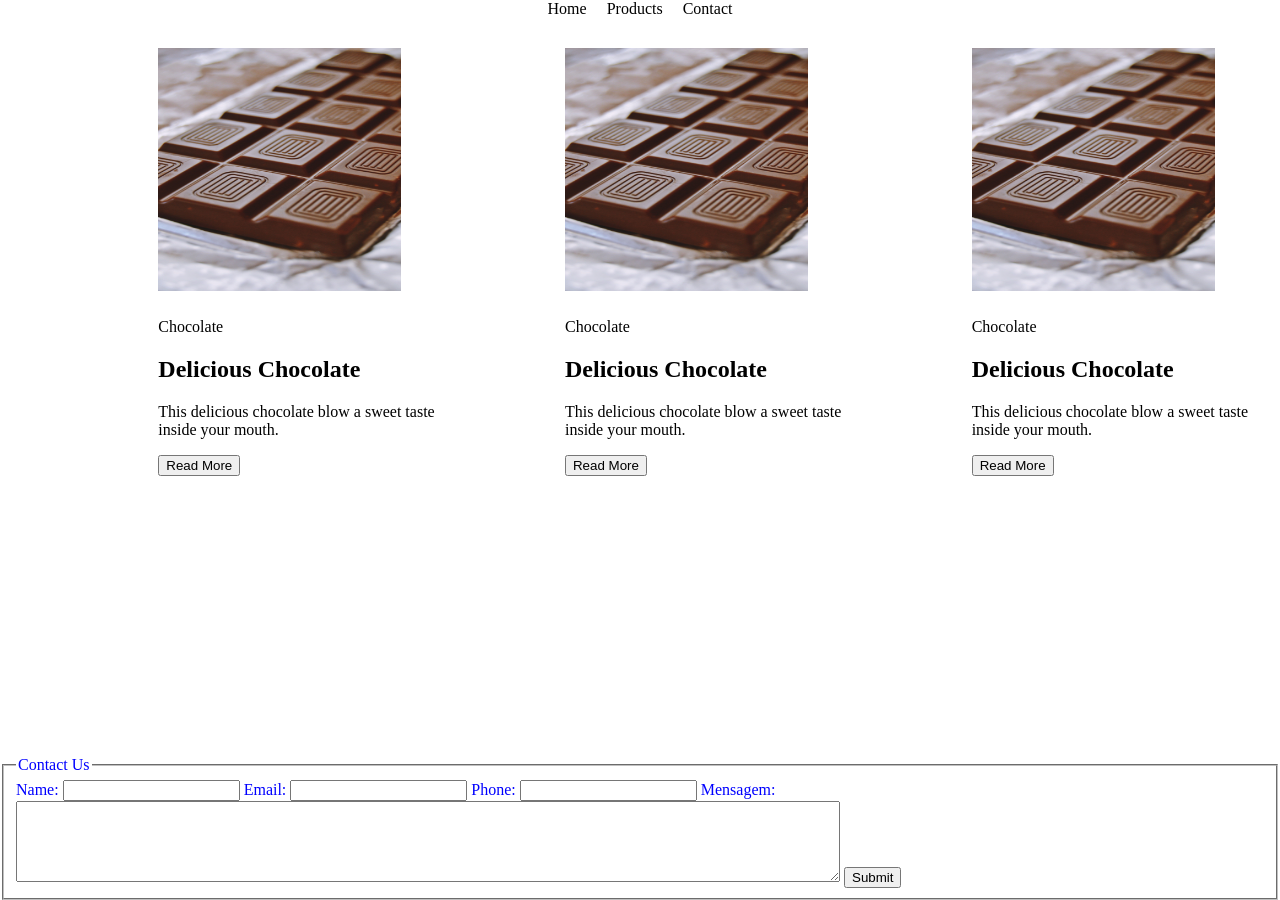
==== Assignment2/index.html @ 36105b65 "Assignment Two" ====
<!DOCTYPE html>
<html lang="en">
<head>
    <meta charset="UTF-8">
    <meta name="viewport" content="width=device-width, initial-scale=1.0">
    <title>Assignment Two</title>
    <link rel="stylesheet" href="./css/style.css">
</head>
<body>
    <header>
        <nav class="nav-container">
            <div class="top-navigation">
                <a>Home</a>
                <a>Products</a>
                <a>Contact</a>
            </div>
        </nav>
    </header>
    <main class="product-container">
        <article class="product-card">
            <div class="product-card-image">
                <img src="./img/chocolate.jpg" alt="chocolate image">
            </div>
            <span class="product-card-badge">Chocolate</span>
            <h2 class="product-card-title">Delicious Chocolate</h2>
            <p class="product-card-body">This delicious chocolate blow a sweet taste inside your mouth.</p>
            <button class="product-card-btn" type="button">Read More</button>
        </article>
        <article class="product-card">
            <div class="product-card-image">
                <img src="./img/chocolate.jpg" alt="chocolate image">
            </div>
            <span class="product-card-badge">Chocolate</span>
            <h2 class="product-card-title">Delicious Chocolate</h2>
            <p class="product-card-body">This delicious chocolate blow a sweet taste inside your mouth.</p>
            <button class="product-card-btn" type="button">Read More</button>
        </article>
        <article class="product-card">
            <div class="product-card-image">
                <img src="./img/chocolate.jpg" alt="chocolate image">
            </div>
            <span class="product-card-badge">Chocolate</span>
            <h2 class="product-card-title">Delicious Chocolate</h2>
            <p class="product-card-body">This delicious chocolate blow a sweet taste inside your mouth.</p>
            <button class="product-card-btn" type="button">Read More</button>
        </article>

    </main>
    <footer class="contact-container">
        <form>
            <fieldset>
                <legend>Contact Us</legend>
                <label for="name">Name:</label>
                <input type="text" id="name" name="name" required>
                
                <label for="email">Email:</label>
                <input type="email" id="email" name="email" required>

                <label for="phone">Phone:</label>
                <input type="phone" name="phone" id="phone" title="Format: 444 333 1111" pattern="[0-9]{3} [0-9]{3} [0-9]{4}" required>

                <label for="message">Mensagem:</label>
                <textarea id="message" name="message" rows="5" cols="100"></textarea>
            
                <button type="submit">Submit</button>
            </fieldset>
        </form>
    </footer>
    
</body>
</html>
---- Assignment2/css/style.css ----
body{
display: flex;
flex-direction: column;
margin: 0;
}

/* HEADER*/
.nav-container{
    display: flex;
    justify-content: center;
    position: sticky;
    top: 0;
}

.nav-container{

}

.top-navigation{
    display: flex;
    gap: 20px;
    justify-content: center;
    align-items: center;
}

/* MAIN */
.product-container{
    display: grid;
    grid-template-columns: repeat(3, clamp(150px, 3vw, 300px));
    justify-content: space-around;
    margin: 30px;
}

.product-card{
 width: 300px;
 height: 300px;
}

.product-card-image{
    width: 90%;
    height: 90%;
}

.product-card-image img{
    width: 90%;
    height: 90%;
}

/* FOOTER */
.contact-container{
  display: grid;
  color: blue;
  grid-template-columns: 1fr;
  align-items: center;
  position: absolute;
  bottom: 0;
}
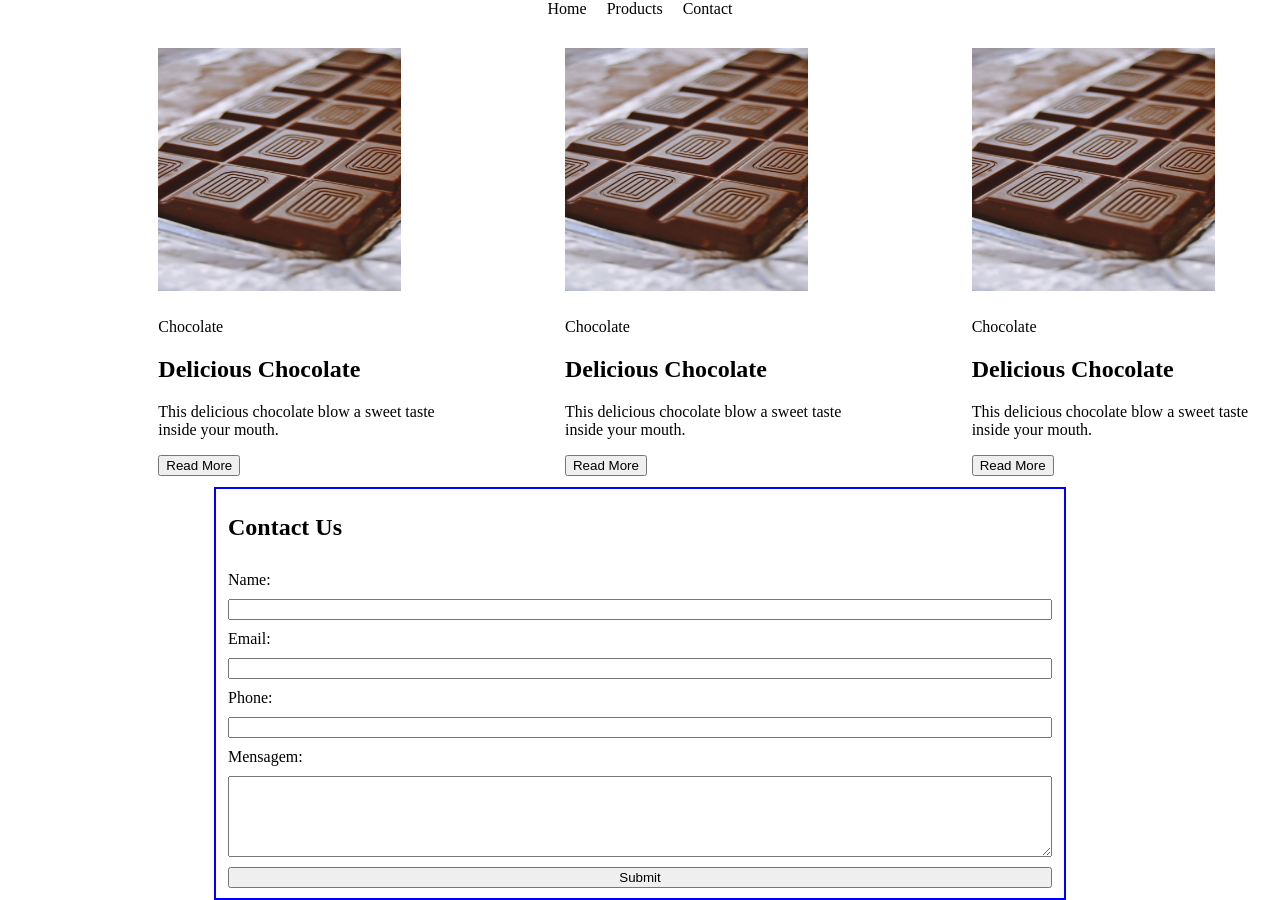
==== commit 21dcaaa9: "updates - 7/8/2026 - 9:41PM" ====
--- a/Assignment2/index.html
+++ b/Assignment2/index.html
@@ -48,8 +48,8 @@
     </main>
     <footer class="contact-container">
         <form>
-            <fieldset>
-                <legend>Contact Us</legend>
+            <fieldset class="contact-fieldset">
+                <h2>Contact Us</h2>
                 <label for="name">Name:</label>
                 <input type="text" id="name" name="name" required>
                 
--- a/Assignment2/css/style.css
+++ b/Assignment2/css/style.css
@@ -1,6 +1,4 @@
 body{
-display: flex;
-flex-direction: column;
 margin: 0;
 }
 
@@ -48,10 +46,19 @@
 
 /* FOOTER */
 .contact-container{
-  display: grid;
-  color: blue;
-  grid-template-columns: 1fr;
+  display: flex;
+  flex-direction: column;
   align-items: center;
+  justify-content: center;
   position: absolute;
   bottom: 0;
+  width: 100%;
+  align-items: center;
+}
+
+.contact-fieldset{
+    display: flex;
+    flex-direction: column;
+    gap: 10px;
+    border: 2px solid blue;
 }
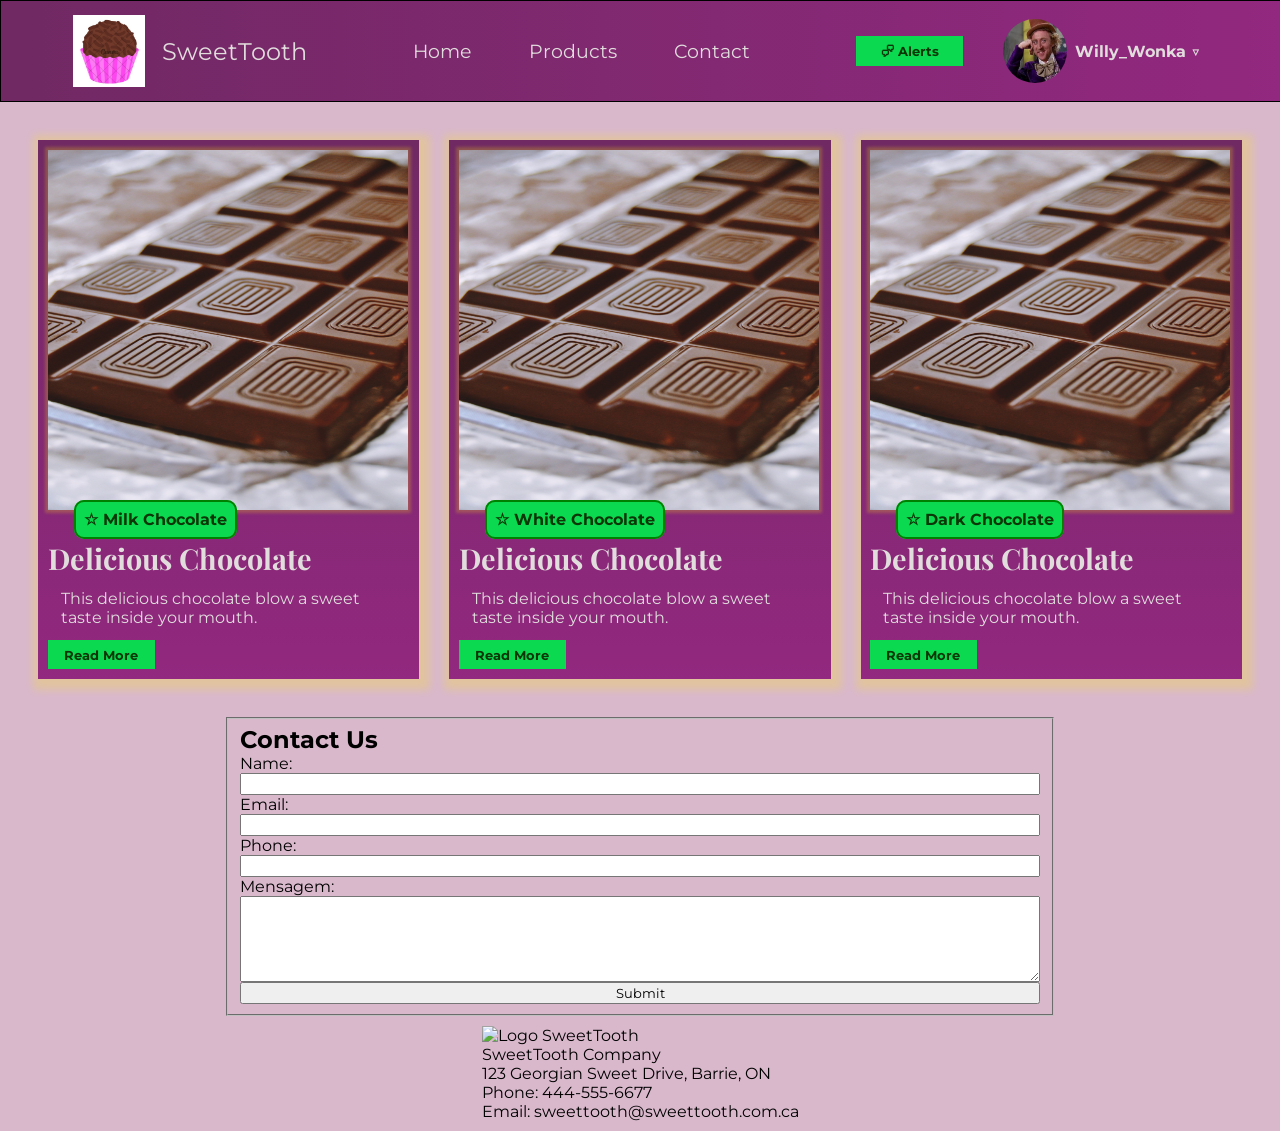
==== commit 99ffbe27: "AssignmentTwo - 7/9/2026 - 8:13pm" ====
--- a/Assignment2/index.html
+++ b/Assignment2/index.html
@@ -9,10 +9,18 @@
 <body>
     <header>
         <nav class="nav-container">
+            <div class="nav-icon">
+                <img class="nav-sweetToothIcon" alt="SweetTooth icon" src="./img/logo.jpg"> 
+                SweetTooth
+            </div>
             <div class="top-navigation">
                 <a>Home</a>
                 <a>Products</a>
                 <a>Contact</a>
+            </div>
+            <button class="nav-alerts">&#128490; Alerts</button>
+             <div class="nav-profile"><img class="profileicon" alt="Profile Icon" src="./img/willywonka.jpg">
+                Willy_Wonka &#9661;
             </div>
         </nav>
     </header>
@@ -21,7 +29,7 @@
             <div class="product-card-image">
                 <img src="./img/chocolate.jpg" alt="chocolate image">
             </div>
-            <span class="product-card-badge">Chocolate</span>
+            <span class="product-card-badge">&#9734; Milk Chocolate</span>
             <h2 class="product-card-title">Delicious Chocolate</h2>
             <p class="product-card-body">This delicious chocolate blow a sweet taste inside your mouth.</p>
             <button class="product-card-btn" type="button">Read More</button>
@@ -30,7 +38,7 @@
             <div class="product-card-image">
                 <img src="./img/chocolate.jpg" alt="chocolate image">
             </div>
-            <span class="product-card-badge">Chocolate</span>
+            <span class="product-card-badge">&#9734; White Chocolate</span>
             <h2 class="product-card-title">Delicious Chocolate</h2>
             <p class="product-card-body">This delicious chocolate blow a sweet taste inside your mouth.</p>
             <button class="product-card-btn" type="button">Read More</button>
@@ -39,15 +47,15 @@
             <div class="product-card-image">
                 <img src="./img/chocolate.jpg" alt="chocolate image">
             </div>
-            <span class="product-card-badge">Chocolate</span>
+            <span class="product-card-badge">&#9734; Dark Chocolate</span>
             <h2 class="product-card-title">Delicious Chocolate</h2>
             <p class="product-card-body">This delicious chocolate blow a sweet taste inside your mouth.</p>
             <button class="product-card-btn" type="button">Read More</button>
         </article>
-
     </main>
+    
     <footer class="contact-container">
-        <form>
+        <form class="contact-form">
             <fieldset class="contact-fieldset">
                 <h2>Contact Us</h2>
                 <label for="name">Name:</label>
@@ -56,15 +64,22 @@
                 <label for="email">Email:</label>
                 <input type="email" id="email" name="email" required>
 
-                <label for="phone">Phone:</label>
-                <input type="phone" name="phone" id="phone" title="Format: 444 333 1111" pattern="[0-9]{3} [0-9]{3} [0-9]{4}" required>
+                <label for="tel">Phone:</label>
+                <input type="tel" name="tel" id="tel" title="Format: 444 333 1111" pattern="[0-9]{3} [0-9]{3} [0-9]{4}" required>
 
                 <label for="message">Mensagem:</label>
-                <textarea id="message" name="message" rows="5" cols="100"></textarea>
+                <textarea id="message" name="message" rows="5" cols="70"></textarea>
             
                 <button type="submit">Submit</button>
             </fieldset>
         </form>
+        <div class = "contact-info">
+        <img src="./assets/logo.png" alt="Logo SweetTooth">
+        <p>SweetTooth Company</p>
+        <p>123 Georgian Sweet Drive, Barrie, ON</p>
+        <p>Phone: 444-555-6677</p>
+        <p>Email: sweettooth@sweettooth.com.ca</p>
+        </div>
     </footer>
     
 </body>
--- a/Assignment2/css/style.css
+++ b/Assignment2/css/style.css
@@ -1,64 +1,183 @@
-body{
-margin: 0;
+/* FONTS */
+/* Playfair Display */
+@import url('https://fonts.googleapis.com/css2?family=Playfair+Display:wght@700&display=swap');
+/* Montserrat*/
+@import url('https://fonts.googleapis.com/css2?family=Montserrat:wght@400;600&display=swap');
+
+:root{
+    /* colors*/
+    --primary-color: #702963;
+    --primary-color-variation: #92287f;
+    --secondary-color: #FDEE00;
+    --secondary-color-variation: #fdec0038;
+    
+    --btn-color: #0BDA51;
+    
+    --primary-font-color: #e1dddd;
+    --secondary-font-color: #0b3608;
+
+    --mainBackground: #d2abc3d7;
+
+    /* fonts */
+    --playFairDisplay: 'Playfair Display', serif;
+    --montserrat: 'Montserrat', sans-serif;
 }
 
-/* HEADER*/
-.nav-container{
-    display: flex;
-    justify-content: center;
-    position: sticky;
-    top: 0;
+*{
+    margin: 0;
+    font-family: var(--montserrat);
 }
 
-.nav-container{
-
+body{
+    background: var(--mainBackground);
 }
 
+/* HEADER */
+.nav-container{
+background: linear-gradient(to right, var(--primary-color),var(--primary-color-variation));
+display: flex;
+justify-content: space-between;
+align-items: center;
+flex-wrap: wrap;
+width: 100%;
+height: 100px;
+position: sticky;
+z-index: 100;
+top: 0;
+left: 0;
+right: 0;
+border: solid black 1px;  
+}
+
+
 .top-navigation{
+    display: inline-flex;
+    margin-right: auto;
+    gap: 3em;
+    color: var(--primary-font-color);
+    font-size: 1.2rem;
+}
+
+.nav-icon{
     display: flex;
-    gap: 20px;
-    justify-content: center;
     align-items: center;
+    margin-right: auto;
+    margin-left: 3em;
+    gap: 0.7em;
+    font-size: 1.5em;
+    color: var(--primary-font-color);
+}
+
+.nav-sweetToothIcon{
+    width: 3em;
+}
+
+.nav-alerts{
+    margin-right: 3em;
+    padding: 0.5em;
+    width: 8em;
+    border: none;
+    transition: all 0.2s ease;
+    background-color: var(--btn-color);
+    color: var(--secondary-font-color);
+    font-weight: bold;
+}
+
+.profileicon{
+    width: 4em;
+    height: 4em;
+    border-radius: 50%;
+}
+.nav-profile{
+    display: flex;
+    align-items: center;
+    margin-right: 5em;
+    gap: 0.5em;
+    font-weight: bolder;
+    color: var(--primary-font-color);
+}
+
+/* active effect */
+.nav-alerts:active {
+    background-color: #dfdfdf;
+    transform: translateY(2px);
 }
 
 /* MAIN */
 .product-container{
     display: grid;
-    grid-template-columns: repeat(3, clamp(150px, 3vw, 300px));
-    justify-content: space-around;
-    margin: 30px;
+    grid-template-columns: repeat(3, 1fr);
+    justify-items: center;
+    margin: clamp(30px, 3vw, 50px);
+    gap: 30px;
 }
 
 .product-card{
- width: 300px;
- height: 300px;
+    justify-items: center;
+    padding: 0.6rem;
+    background: linear-gradient(to bottom, var(--primary-color), var(--primary-color-variation));
+    color: var(--primary-font-color);
+    box-shadow: 3px 3px 8px 8px var(--secondary-color-variation);
 }
 
 .product-card-image{
-    width: 90%;
-    height: 90%;
+    width: clamp(120px, 70vw, 360px);
+    height: clamp(120px, 70vw, 360px);
+    overflow: hidden;
+     box-shadow: 0px 0px 3px 3px var(--secondary-color-variation);
 }
 
 .product-card-image img{
-    width: 90%;
-    height: 90%;
+    width: 100%;
+    height: 100%;
+    justify-self: center;
+}
+
+.product-card-badge{
+    margin-left: 1.6rem;
+    border-radius: 10px;
+    padding: 0.5em;
+    border: 2px solid #008000;
+    background: var(--btn-color);
+    color: var(--secondary-font-color);
+    font-weight: bold;
+}
+.product-card-title{
+    margin-top: 0.6rem;
+    font-family: var(--playFairDisplay);
+    font-size: 1.8rem;
+}
+
+.product-card-body{
+    margin: 0.8rem;
+}
+
+.product-card-btn{
+    display: flex;
+    justify-self: center;
+    justify-content: center;
+    padding: 0.5em;
+    width: 8em;
+    border: none;
+    transition: all 0.2s ease;
+    background: var(--btn-color);
+    color: var(--secondary-font-color);
+    font-weight: bold;
 }
 
 /* FOOTER */
 .contact-container{
-  display: flex;
-  flex-direction: column;
-  align-items: center;
-  justify-content: center;
-  position: absolute;
-  bottom: 0;
-  width: 100%;
-  align-items: center;
+    display: grid;
+    grid-template-columns: 1fr;
+    justify-items: center;
 }
 
 .contact-fieldset{
     display: flex;
     flex-direction: column;
-    gap: 10px;
-    border: 2px solid blue;
+    width: 800px;
+}
+
+.contact-info{
+    margin: 10px;
 }
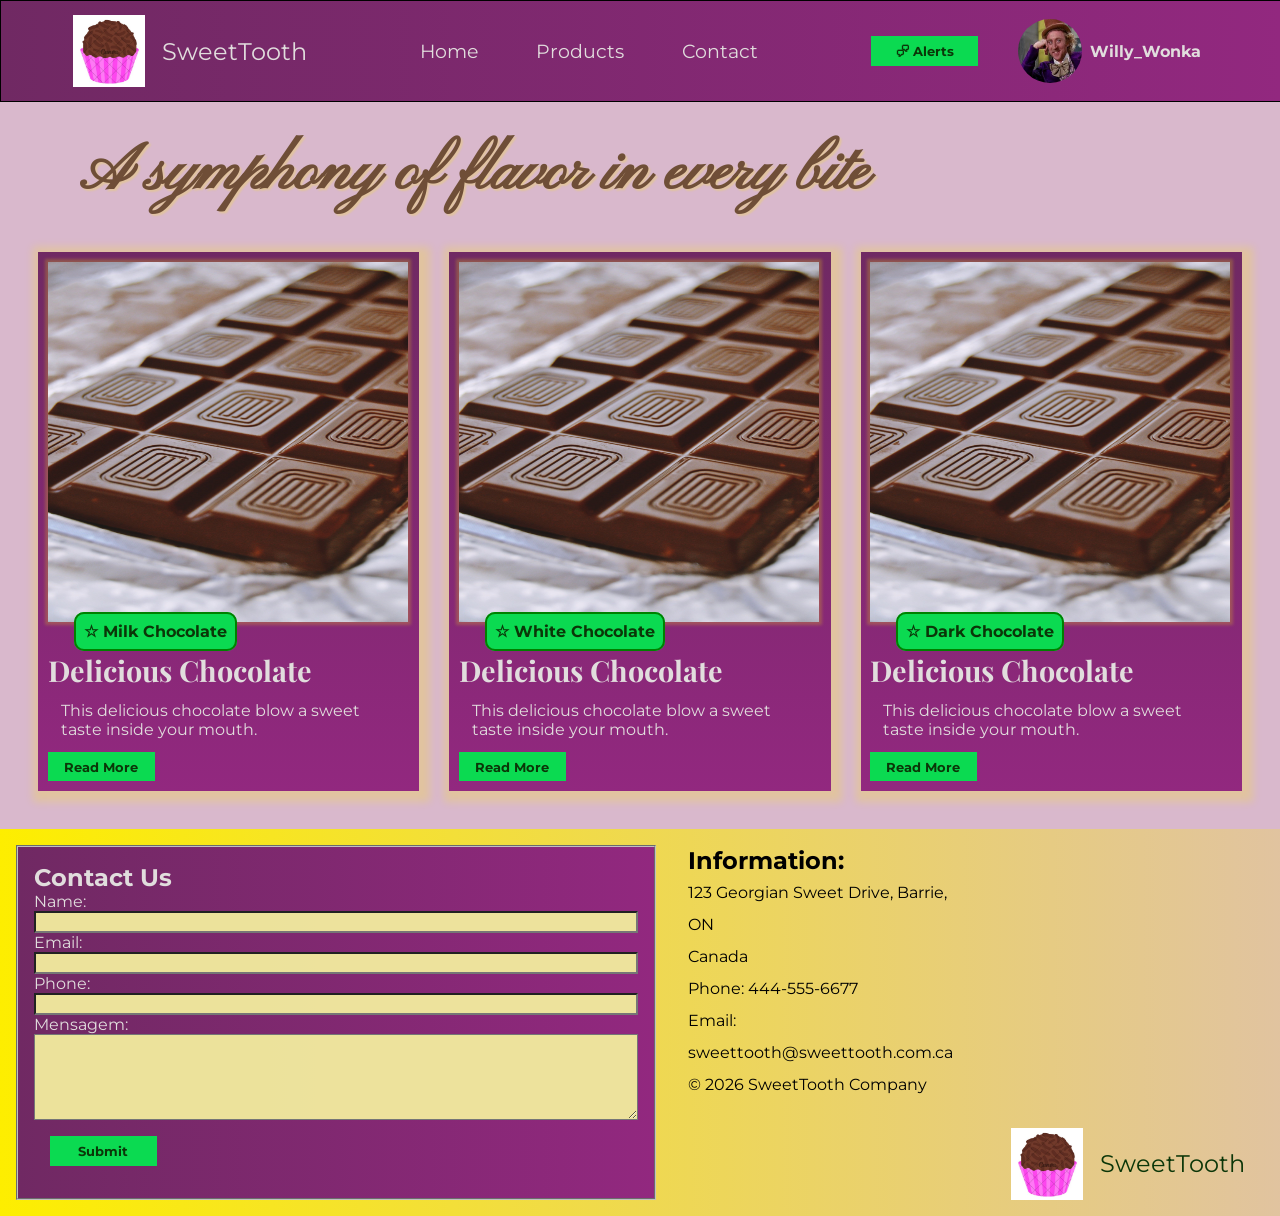
==== commit a3d18385: "Assignment Two - 7/10/2026 - 4:03PM" ====
--- a/Assignment2/index.html
+++ b/Assignment2/index.html
@@ -3,28 +3,32 @@
 <head>
     <meta charset="UTF-8">
     <meta name="viewport" content="width=device-width, initial-scale=1.0">
+    <meta name="description" content="Assignment Two - Candy Webpage">
+    <meta name="author" content="Leonardo Jose Ambrosio">
     <title>Assignment Two</title>
+    <link rel="icon" type="image/jpeg" href="./img/logo.jpg">
     <link rel="stylesheet" href="./css/style.css">
 </head>
 <body>
-    <header>
+    <header id="home">
         <nav class="nav-container">
             <div class="nav-icon">
                 <img class="nav-sweetToothIcon" alt="SweetTooth icon" src="./img/logo.jpg"> 
                 SweetTooth
             </div>
             <div class="top-navigation">
-                <a>Home</a>
-                <a>Products</a>
-                <a>Contact</a>
+                <a href="#home">Home</a>
+                <a href="#products">Products</a>
+                <a href="#contact">Contact</a>
             </div>
             <button class="nav-alerts">&#128490; Alerts</button>
              <div class="nav-profile"><img class="profileicon" alt="Profile Icon" src="./img/willywonka.jpg">
-                Willy_Wonka &#9661;
+                Willy_Wonka
             </div>
         </nav>
-    </header>
-    <main class="product-container">
+    </header">
+    <h1 class="title">A symphony of flavor in every bite</h1>
+    <main class="product-container" id="products">
         <article class="product-card">
             <div class="product-card-image">
                 <img src="./img/chocolate.jpg" alt="chocolate image">
@@ -54,7 +58,7 @@
         </article>
     </main>
     
-    <footer class="contact-container">
+    <footer class="contact-container" id="contact">
         <form class="contact-form">
             <fieldset class="contact-fieldset">
                 <h2>Contact Us</h2>
@@ -70,16 +74,21 @@
                 <label for="message">Mensagem:</label>
                 <textarea id="message" name="message" rows="5" cols="70"></textarea>
             
-                <button type="submit">Submit</button>
+                <button type="submit" class="fieldset-btn">Submit</button>
             </fieldset>
         </form>
         <div class = "contact-info">
-        <img src="./assets/logo.png" alt="Logo SweetTooth">
-        <p>SweetTooth Company</p>
+        <h2>Information: </h2>
         <p>123 Georgian Sweet Drive, Barrie, ON</p>
+        <p>Canada</p>
         <p>Phone: 444-555-6677</p>
         <p>Email: sweettooth@sweettooth.com.ca</p>
+        <p>&copy; 2026 SweetTooth Company</p>
         </div>
+            <div class="nav-icon-footer">
+                <img class="nav-sweetToothIcon" alt="SweetTooth icon" src="./img/logo.jpg"> 
+                SweetTooth
+            </div>
     </footer>
     
 </body>
--- a/Assignment2/css/style.css
+++ b/Assignment2/css/style.css
@@ -3,6 +3,8 @@
 @import url('https://fonts.googleapis.com/css2?family=Playfair+Display:wght@700&display=swap');
 /* Montserrat*/
 @import url('https://fonts.googleapis.com/css2?family=Montserrat:wght@400;600&display=swap');
+/* Pinyon Script */
+@import url('https://fonts.googleapis.com/css2?family=Pinyon+Script&display=swap');
 
 :root{
     /* colors*/
@@ -11,6 +13,8 @@
     --secondary-color: #FDEE00;
     --secondary-color-variation: #fdec0038;
     
+    --input-textarea-color: #f4ee9ff0;
+    
     --btn-color: #0BDA51;
     
     --primary-font-color: #e1dddd;
@@ -21,13 +25,16 @@
     /* fonts */
     --playFairDisplay: 'Playfair Display', serif;
     --montserrat: 'Montserrat', sans-serif;
-}
-
+    --pinyonScript:'Pinyon Script', cursive;
+}
+
+/* default parametters */
 *{
     margin: 0;
     font-family: var(--montserrat);
 }
 
+/* body proprieties*/
 body{
     background: var(--mainBackground);
 }
@@ -49,15 +56,28 @@
 border: solid black 1px;  
 }
 
-
+/* Menu navigation*/
 .top-navigation{
     display: inline-flex;
     margin-right: auto;
     gap: 3em;
-    color: var(--primary-font-color);
     font-size: 1.2rem;
 }
 
+.top-navigation a{
+    text-decoration: none;
+    color: var(--primary-font-color);
+}
+/* hover effect*/
+.top-navigation a:hover{
+    color: var(--secondary-color);
+}
+/* active effect*/
+.top-navigation a:active{
+    box-shadow: 0px 0px 3px 3px var(--secondary-color-variation);
+}
+
+/* logo */
 .nav-icon{
     display: flex;
     align-items: center;
@@ -72,22 +92,15 @@
     width: 3em;
 }
 
-.nav-alerts{
-    margin-right: 3em;
-    padding: 0.5em;
-    width: 8em;
-    border: none;
-    transition: all 0.2s ease;
-    background-color: var(--btn-color);
-    color: var(--secondary-font-color);
-    font-weight: bold;
-}
-
+
+/* profile icon */
 .profileicon{
     width: 4em;
     height: 4em;
     border-radius: 50%;
 }
+
+/* control profile name proprieties and position*/
 .nav-profile{
     display: flex;
     align-items: center;
@@ -97,10 +110,36 @@
     color: var(--primary-font-color);
 }
 
+/* alert button*/
+.nav-alerts{
+    margin-right: 3em;
+    padding: 0.5em;
+    width: 8em;
+    border: none;
+    background-color: var(--btn-color);
+    color: var(--secondary-font-color);
+    font-weight: bold;
+    transition: all 0.2s ease;
+}
 /* active effect */
+
 .nav-alerts:active {
-    background-color: #dfdfdf;
     transform: translateY(2px);
+}
+/* hover effect */
+.nav-alerts:hover {
+    background-color: var(--secondary-color);
+    box-shadow: 0px 0px 3px 3px var(--secondary-color-variation);
+}
+
+/*Title*/
+.title{
+    font-family: var(--pinyonScript);
+    color: #6F4E37;
+    text-shadow: 2px 2px 2px var(--secondary-color-variation);
+    margin: 2rem 2rem 2rem 5rem;
+    font-size: clamp(3rem, 5vw, 6rem);
+    font-weight: bold;
 }
 
 /* MAIN */
@@ -165,19 +204,73 @@
     font-weight: bold;
 }
 
+.product-card-btn:active {
+    transform: translateY(2px);
+}
+/* hover effect */
+.product-card-btn:hover {
+    background-color: var(--secondary-color);
+    box-shadow: 0px 0px 3px 3px var(--secondary-color-variation);
+}
+
 /* FOOTER */
 .contact-container{
     display: grid;
-    grid-template-columns: 1fr;
+    grid-template-columns:repeat(3, 1fr);
     justify-items: center;
+    background: linear-gradient(to right, var(--secondary-color),var(--secondary-color-variation));
 }
 
 .contact-fieldset{
     display: flex;
     flex-direction: column;
-    width: 800px;
+    justify-content: center;
+    width: 600px;
+    margin: 1rem;
+    padding: 1rem;
+    background: linear-gradient(to right, var(--primary-color),var(--primary-color-variation));
+    color: var(--primary-font-color);
+}
+
+.contact-fieldset input, .contact-fieldset textarea{
+    background: var(--input-textarea-color);
+}
+
+.fieldset-btn{
+    display: flex;
+    justify-content: center;
+    padding: 0.5em;
+    width: 8em;
+    border: none;
+    transition: all 0.2s ease;
+    background: var(--btn-color);
+    color: var(--secondary-font-color);
+    font-weight: bold;
+    margin: 1rem;
+}
+
+.fieldset-btn:active {
+    transform: translateY(2px);
+}
+/* hover effect */
+.fieldset-btn:hover {
+    background-color: var(--secondary-color);
+    box-shadow: 0px 0px 3px 3px var(--secondary-color-variation);
 }
 
 .contact-info{
     margin: 10px;
+    line-height: 2rem;
+    margin: 1rem;
+}
+
+
+.nav-icon-footer{
+    display: flex;
+    align-self: end;
+    align-items: center;
+    margin-bottom: 1rem;
+    gap: 0.7em;
+    font-size: 1.5em;
+    color: var(--secondary-font-color);
 }
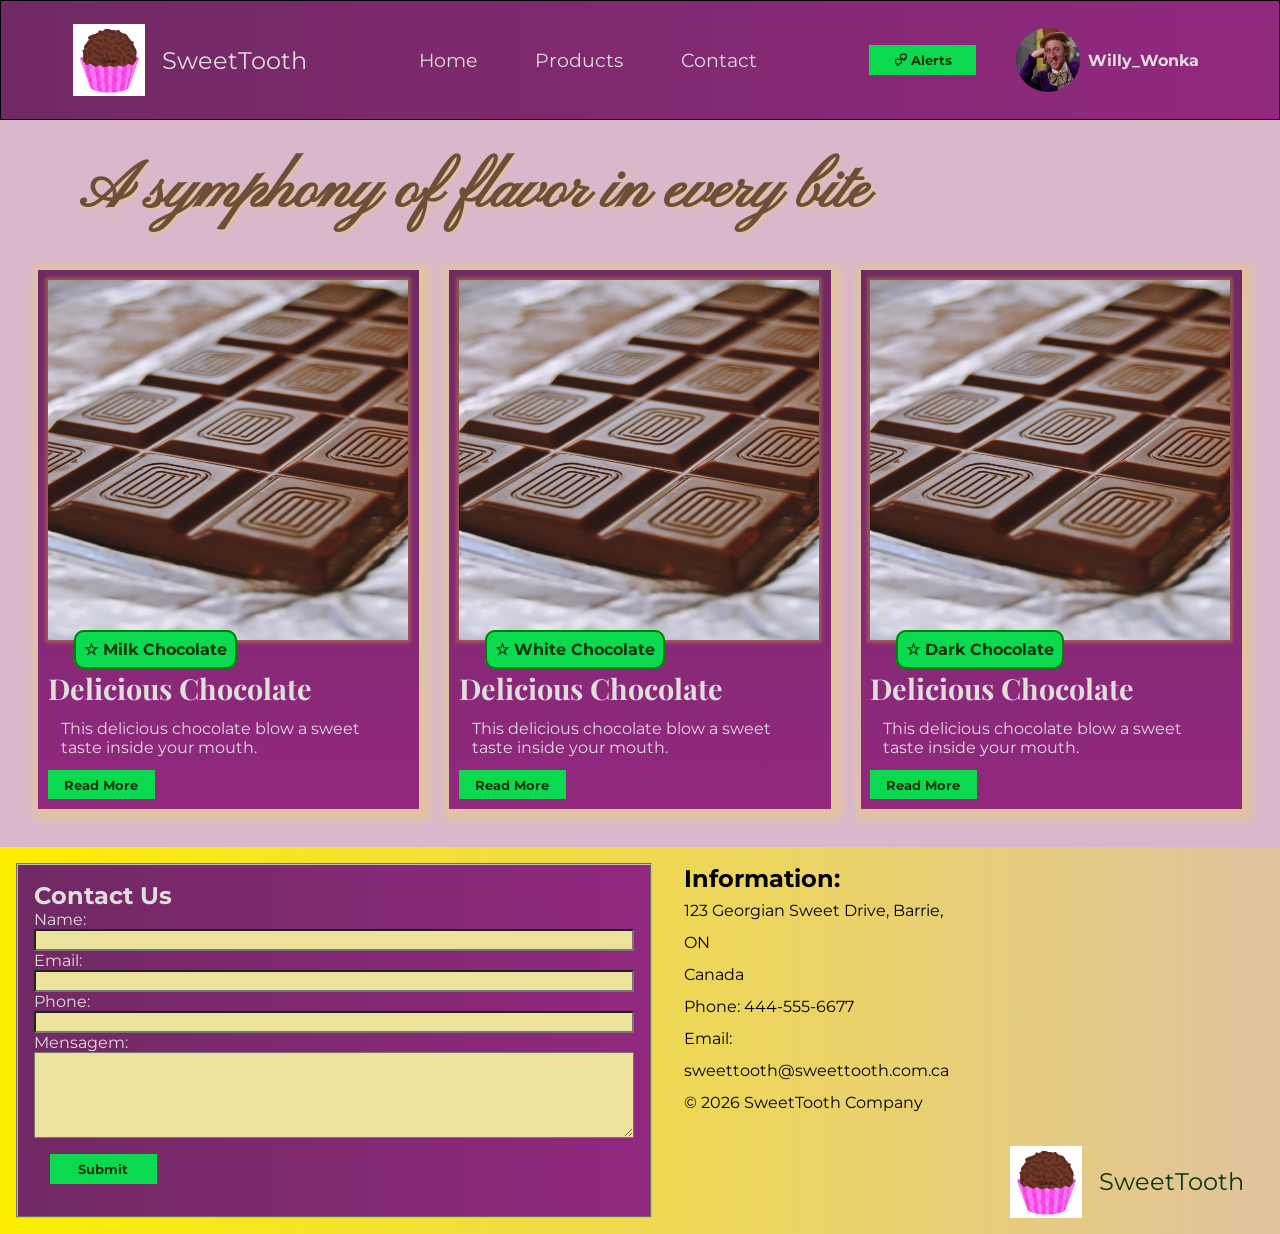
==== commit d30a94c9: "Assignment Two - 7/10/2026 - 5:21PM" ====
--- a/Assignment2/index.html
+++ b/Assignment2/index.html
@@ -72,7 +72,7 @@
                 <input type="tel" name="tel" id="tel" title="Format: 444 333 1111" pattern="[0-9]{3} [0-9]{3} [0-9]{4}" required>
 
                 <label for="message">Mensagem:</label>
-                <textarea id="message" name="message" rows="5" cols="70"></textarea>
+                <textarea id="message" name="message" rows="5"></textarea>
             
                 <button type="submit" class="fieldset-btn">Submit</button>
             </fieldset>
--- a/Assignment2/css/style.css
+++ b/Assignment2/css/style.css
@@ -43,11 +43,12 @@
 .nav-container{
 background: linear-gradient(to right, var(--primary-color),var(--primary-color-variation));
 display: flex;
+box-sizing: border-box;
 justify-content: space-between;
 align-items: center;
 flex-wrap: wrap;
 width: 100%;
-height: 100px;
+height: 120px;
 position: sticky;
 z-index: 100;
 top: 0;
@@ -163,7 +164,7 @@
     width: clamp(120px, 70vw, 360px);
     height: clamp(120px, 70vw, 360px);
     overflow: hidden;
-     box-shadow: 0px 0px 3px 3px var(--secondary-color-variation);
+    box-shadow: 0px 0px 3px 3px var(--secondary-color-variation);
 }
 
 .product-card-image img{
@@ -273,4 +274,71 @@
     gap: 0.7em;
     font-size: 1.5em;
     color: var(--secondary-font-color);
+}
+
+/* Media Queries*/
+/* Tablets*/
+@media (max-width: 1080px) {
+
+       .nav-container{
+        min-height: fit-content;
+    }
+
+    .nav-icon{
+    margin-right: 1rem;
+    margin-left: 1em;
+    gap: 0.7em;
+    font-size: 1em;
+}
+
+    .top-navigation{
+    margin-right: 1rem;
+    gap: 1rem;
+    font-size: 1rem;
+}
+
+.nav-alerts{
+    margin-right: 2rem;
+    padding: 0.3em;
+    width: 8em;
+}
+
+.nav-profile{
+    margin-right: 0.5rem;
+    gap: 0.5em;
+}
+
+.profileicon{
+    width: 2em;
+    height: 2em;
+    border-radius: 50%;
+}
+
+    .product-container {
+        grid-template-columns: repeat(2, 1fr);
+    }
+
+    .contact-container {
+        grid-template-columns: repeat(2, 1fr);
+        gap: 20px;
+    }
+
+    .contact-fieldset {
+        width: 300px;
+    }
+
+
+}
+
+/* Smartphones */
+@media (max-width: 600px) {
+    
+    .product-container {
+        grid-template-columns: 1fr;
+    }
+
+    .contact-container {
+        grid-template-columns: 1fr;
+        text-align: center;
+    }
 }
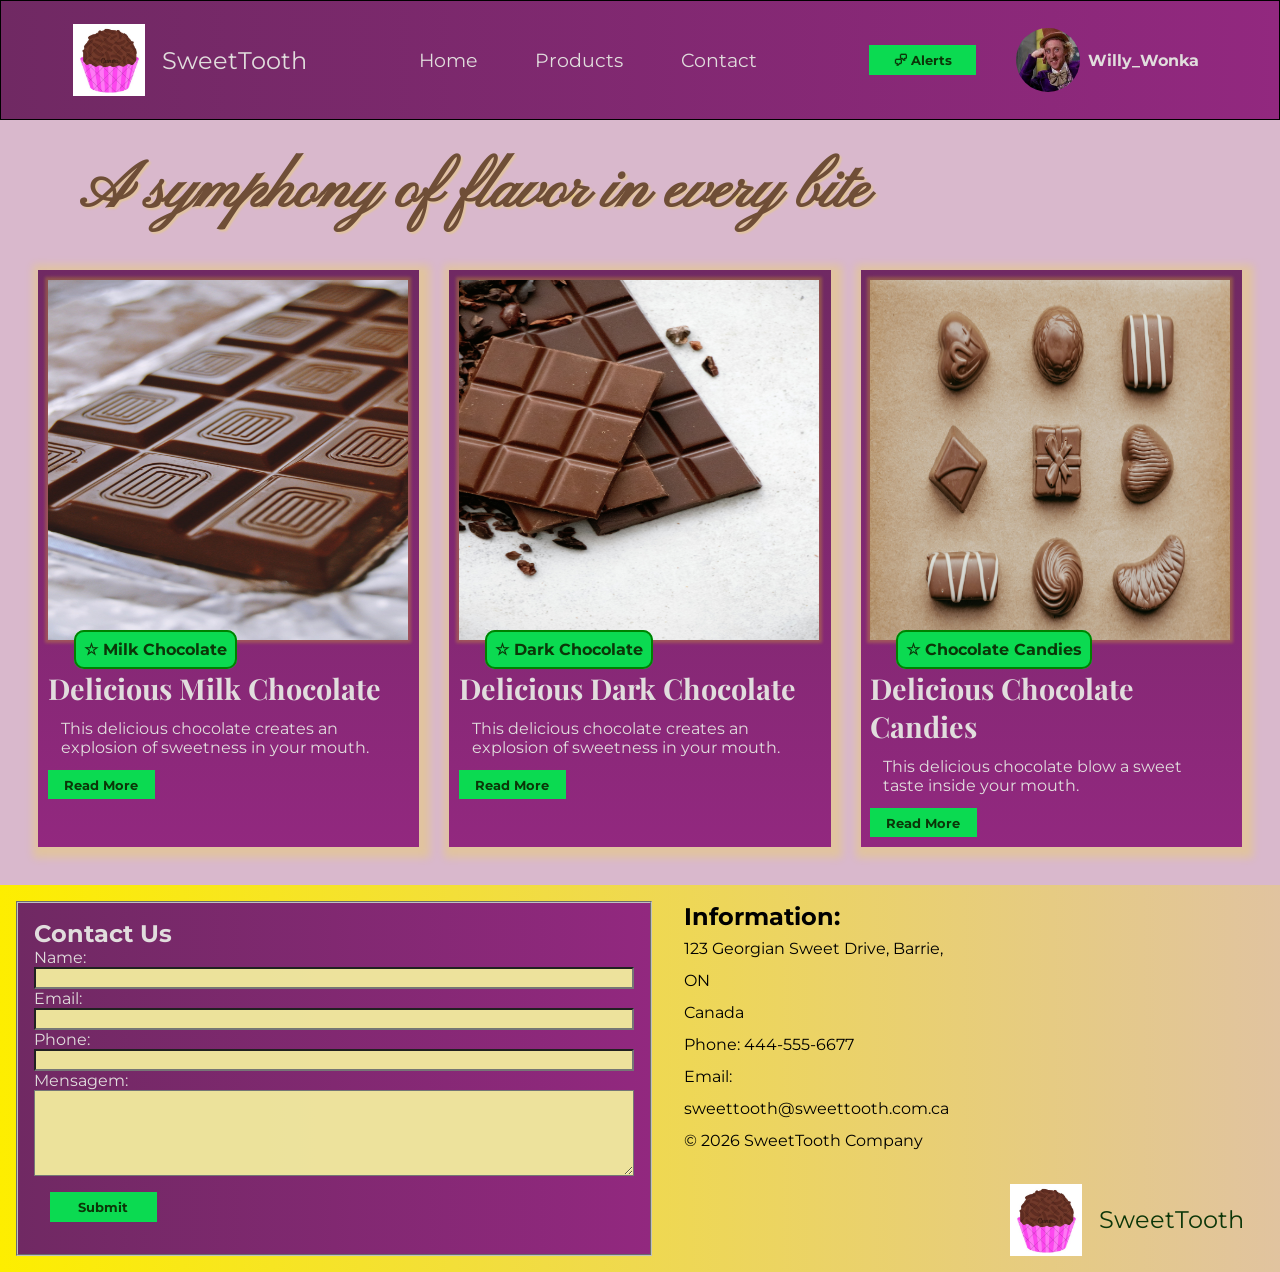
==== commit 59efbe45: "Assignment Two - 7/13/2026 - 3:28PM" ====
--- a/Assignment2/index.html
+++ b/Assignment2/index.html
@@ -34,25 +34,25 @@
                 <img src="./img/chocolate.jpg" alt="chocolate image">
             </div>
             <span class="product-card-badge">&#9734; Milk Chocolate</span>
-            <h2 class="product-card-title">Delicious Chocolate</h2>
-            <p class="product-card-body">This delicious chocolate blow a sweet taste inside your mouth.</p>
+            <h2 class="product-card-title">Delicious Milk Chocolate</h2>
+            <p class="product-card-body">This delicious chocolate creates an explosion of sweetness in your mouth.</p>
             <button class="product-card-btn" type="button">Read More</button>
         </article>
         <article class="product-card">
             <div class="product-card-image">
-                <img src="./img/chocolate.jpg" alt="chocolate image">
+                <img src="./img/darkchocolate.jpg" alt="chocolate image">
             </div>
-            <span class="product-card-badge">&#9734; White Chocolate</span>
-            <h2 class="product-card-title">Delicious Chocolate</h2>
-            <p class="product-card-body">This delicious chocolate blow a sweet taste inside your mouth.</p>
+            <span class="product-card-badge">&#9734; Dark Chocolate</span>
+            <h2 class="product-card-title">Delicious Dark Chocolate</h2>
+            <p class="product-card-body">This delicious chocolate creates an explosion of sweetness in your mouth.</p>
             <button class="product-card-btn" type="button">Read More</button>
         </article>
         <article class="product-card">
             <div class="product-card-image">
-                <img src="./img/chocolate.jpg" alt="chocolate image">
+                <img src="./img/chocolatecandies.jpg" alt="chocolate image">
             </div>
-            <span class="product-card-badge">&#9734; Dark Chocolate</span>
-            <h2 class="product-card-title">Delicious Chocolate</h2>
+            <span class="product-card-badge">&#9734; Chocolate Candies</span>
+            <h2 class="product-card-title">Delicious Chocolate Candies</h2>
             <p class="product-card-body">This delicious chocolate blow a sweet taste inside your mouth.</p>
             <button class="product-card-btn" type="button">Read More</button>
         </article>
